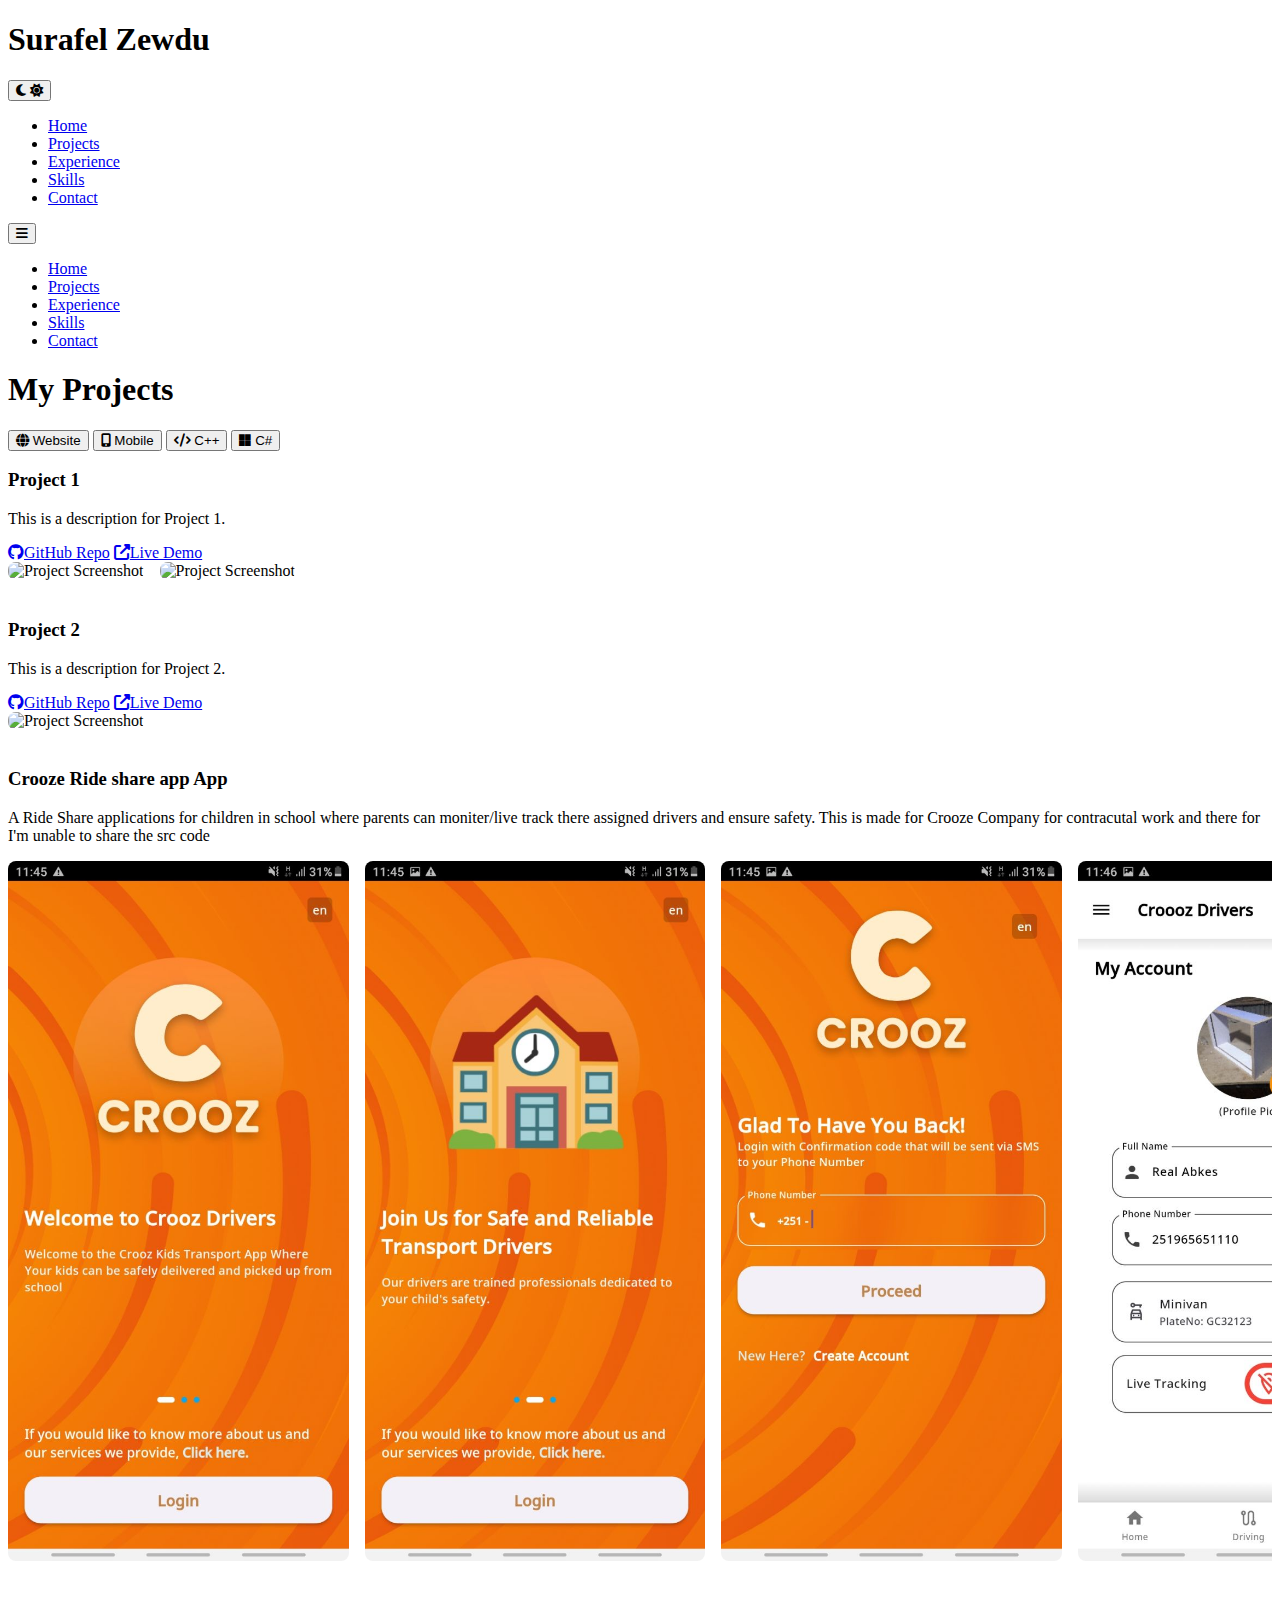
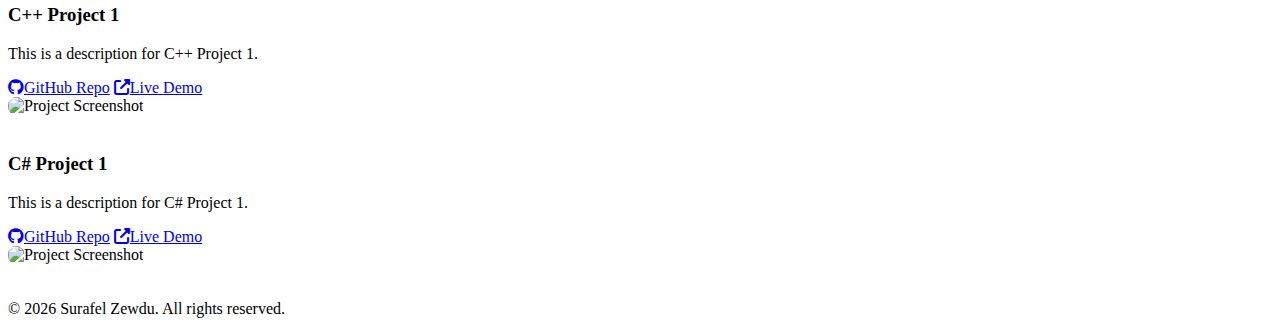
==== projects.html @ eff0adda "new portfolio" ====
<!DOCTYPE html>
<html lang="en">
<head>
    <meta charset="UTF-8">
    <meta name="viewport" content="width=device-width, initial-scale=1.0">
    <title>Surafel's Projects</title>
    <!-- Tailwind CSS CDN -->
    <script src="https://cdn.tailwindcss.com"></script>
    <link rel="stylesheet" href="index.css">

    <!-- Font Awesome CDN -->
    <link rel="stylesheet" href="https://cdnjs.cloudflare.com/ajax/libs/font-awesome/6.4.0/css/all.min.css">
    <!-- Swiper.js CDN for carousel -->
    <link rel="stylesheet" href="https://unpkg.com/swiper/swiper-bundle.min.css" />
    <script src="https://unpkg.com/swiper/swiper-bundle.min.js"></script>
    <script>
        // Tailwind Configuration
        tailwind.config = {
            darkMode: 'class',
            theme: {
                extend: {
                    colors: {
                        primary: '#60A5FA',
                    }
                }
            }
        }

        // Dark mode toggle function
        function toggleDarkMode() {
            document.documentElement.classList.toggle('dark');
            localStorage.theme = document.documentElement.classList.contains('dark') ? 'dark' : 'light';
        }

        // Initialize dark mode based on localStorage or system preference
        if (localStorage.theme === 'dark' || (!('theme' in localStorage) && window.matchMedia('(prefers-color-scheme: dark)').matches)) {
            document.documentElement.classList.add('dark');
        }

        // Function to show projects based on category
        function showProjects(category) {
            document.querySelectorAll('.project-category').forEach(el => el.classList.add('hidden'));
            document.getElementById(category + '-projects').classList.remove('hidden');
        }

        // Initialize Swiper carousels when the page loads
        document.addEventListener('DOMContentLoaded', function() {
            const swipers = document.querySelectorAll('.swiper');
            swipers.forEach((swiperEl, index) => {
                new Swiper(swiperEl, {
                    loop: true,
                    pagination: {
                        el: '.swiper-pagination',
                    },
                    navigation: {
                        nextEl: '.swiper-button-next',
                        prevEl: '.swiper-button-prev',
                    },
                });
            });
        });
    </script>
    <script src="projects.js"></script>
</head>
<body class="bg-white dark:bg-gray-900 text-gray-800 dark:text-gray-200">
    <!-- Header -->
    <header class="fixed w-full top-0 bg-white dark:bg-gray-900 shadow-sm z-50">
        <nav class="container mx-auto px-4 py-4 flex justify-between items-center">
            <h1 class="text-xl font-bold">Surafel Zewdu</h1>
            <div class="flex items-center gap-6">
                <button onclick="toggleDarkMode()" class="p-2 rounded-lg hover:bg-gray-100 dark:hover:bg-gray-800">
                    <i class="fas fa-moon dark:hidden"></i>
                    <i class="fas fa-sun hidden dark:block"></i>
                </button>
                <ul class="hidden md:flex space-x-6">
                    <li><a href="index.html#home" class="hover:text-primary">Home</a></li>
                    <li><a href="projects.html" class="hover:text-primary">Projects</a></li>
                    <li><a href="index.html#experience" class="hover:text-primary">Experience</a></li>
                    <li><a href="index.html#skills" class="hover:text-primary">Skills</a></li>
                    <li><a href="index.html#contact" class="hover:text-primary">Contact</a></li>
                </ul>
                <!-- Mobile Menu Button -->
                <button class="md:hidden" onclick="document.getElementById('mobile-menu').classList.toggle('hidden')">
                    <i class="fas fa-bars"></i>
                </button>
            </div>
        </nav>
        <!-- Mobile Menu -->
        <div id="mobile-menu" class="hidden md:hidden px-4 py-2 bg-gray-50 dark:bg-gray-800">
            <ul class="space-y-2">
                <li><a href="#home" class="block py-2 hover:text-primary">Home</a></li>
                <li><a href="projects.html" class="block py-2 hover:text-primary">Projects</a></li>
                <li><a href="#experience" class="block py-2 hover:text-primary">Experience</a></li>
                <li><a href="#skills" class="block py-2 hover:text-primary">Skills</a></li>
                <li><a href="#contact" class="block py-2 hover:text-primary">Contact</a></li>
            </ul>
        </div>
    </header>


    <!-- Project Categories -->
    <section class="pt-24 pb-12 container mx-auto px-4">
        <h1 class="text-3xl font-bold mb-8 text-center">My Projects</h1>
        <div class="flex flex-wrap justify-center gap-4 mb-8">
            <button onclick="showProjects('website')" class="flex items-center gap-2 px-4 py-2 bg-primary text-white rounded-full hover:bg-blue-600 transition-colors">
                <i class="fas fa-globe"></i> Website
            </button>
            <button onclick="showProjects('mobile')" class="flex items-center gap-2 px-4 py-2 bg-primary text-white rounded-full hover:bg-blue-600 transition-colors">
                <i class="fas fa-mobile-alt"></i> Mobile
            </button>
            <button onclick="showProjects('cpp')" class="flex items-center gap-2 px-4 py-2 bg-primary text-white rounded-full hover:bg-blue-600 transition-colors">
                <i class="fas fa-code"></i> C++
            </button>
            <button onclick="showProjects('csharp')" class="flex items-center gap-2 px-4 py-2 bg-primary text-white rounded-full hover:bg-blue-600 transition-colors">
                <i class="fab fa-microsoft"></i> C#
            </button>
        </div>
    </section>

    <!-- Project Lists -->
    <section class="container mx-auto px-4 pb-12">
        <!-- Website Projects -->
        <div id="website-projects" class="project-category">
            <h2 class="text-2xl font-bold mb-6">Website Projects</h2>
            <!-- Projects will be dynamically inserted here -->
        </div>
    
        <!-- Mobile Projects -->
        <div id="mobile-projects" class="project-category hidden">
            <h2 class="text-2xl font-bold mb-6">Mobile Projects</h2>
            <!-- Projects will be dynamically inserted here -->
        </div>
    
        <!-- C++ Projects -->
        <div id="cpp-projects" class="project-category hidden">
            <h2 class="text-2xl font-bold mb-6">C++ Projects</h2>
            <!-- Projects will be dynamically inserted here -->
        </div>
    
        <!-- C# Projects -->
        <div id="csharp-projects" class="project-category hidden">
            <h2 class="text-2xl font-bold mb-6">C# Projects</h2>
            <!-- Projects will be dynamically inserted here -->
        </div>
    </section>
    
<!-- Footer -->
<footer class="py-6 text-center border-t dark:border-gray-700">
    <p>&copy; <span id="current-year"></span> Surafel Zewdu. All rights reserved.</p>
</footer>

<script>
    document.addEventListener("DOMContentLoaded", function () {
        document.getElementById("current-year").textContent = new Date().getFullYear();
    });
</script>

    <script>
        function generateProjectHTML(project) {
            // Create the HTML structure for each project
            let projectHTML = `
                <div class="mb-12 bg-gray-50 dark:bg-gray-800 rounded-lg p-6">
                    <h3 class="text-xl font-semibold mb-2">${project.title}</h3>
                    <p class="mb-4 text-gray-600 dark:text-gray-400">${project.description}</p>
                    <div class="flex gap-4 mb-6">
                        ${project.githubLink ? `<a href="${project.githubLink}" class="text-primary hover:underline"><i class="fab fa-github mr-2"></i>GitHub Repo</a>` : ''}
                        ${project.liveLink ? `<a href="${project.liveLink}" class="text-primary hover:underline"><i class="fas fa-external-link-alt mr-2"></i>Live Demo</a>` : ''}
                    </div>
                    <div class="project-media-container overflow-x-auto flex gap-4 py-4">
                        ${project.media.map(media => `
                            <div class="project-media-item">
                                <img src="${media}" alt="Project Screenshot" class="project-media-img">
                            </div>
                        `).join('')}
                    </div>
                </div>
            `;
            return projectHTML;
        }

        function loadProjects(category) {
            const projectContainer = document.getElementById(category + '-projects');
            projectContainer.innerHTML = ''; // Clear any existing content

            projects[category].forEach(project => {
                projectContainer.innerHTML += generateProjectHTML(project);
            });
        }

        // Load Website projects on page load
        document.addEventListener("DOMContentLoaded", function() {
            loadProjects('website');
            loadProjects('mobile');
            loadProjects('cpp');
            loadProjects('csharp');
        });

    </script>
</body>
</html>
---- index.css ----
/* Global Scrollbar Styles */
::-webkit-scrollbar {
    width: 8px; /* Set scrollbar width */
    height: 8px; /* Set scrollbar height */
}

/* Scrollbar Track (background) */
::-webkit-scrollbar-track {
    background: #f1f1f1; /* Light Mode */
}

::-webkit-scrollbar-track {
    background: #333; /* Dark Mode */
}

/* Scrollbar Thumb (the draggable part) */
::-webkit-scrollbar-thumb {
    background: #888; /* Light Mode */
    border-radius: 10px;
}

/* Scrollbar Thumb Hover */
::-webkit-scrollbar-thumb:hover {
    background: #555; /* Light Mode */
}

/* Dark Mode Scrollbar Thumb */
@media (prefers-color-scheme: dark) {
    ::-webkit-scrollbar-track {
        background: #444; /* Dark Mode */
    }

    ::-webkit-scrollbar-thumb {
        background: #888; /* Dark Mode */
    }

    ::-webkit-scrollbar-thumb:hover {
        background: #555; /* Dark Mode */
    }
}

















/* Container for images to scroll horizontally */
.project-media-container {
    display: flex;
    overflow-x: auto;
    gap: 16px;
    padding-bottom: 20px;
}

/* Individual image containers */
.project-media-item {
    flex-shrink: 0; /* Prevent images from shrinking */
}

/* Images inside project media container */
.project-media-img {
    max-width: auto; /* Ensure images do not stretch beyond their natural size */
    max-height: 700px; /* Maintain the aspect ratio of the image */
    border-radius: 8px;
    object-fit: contain; /* Ensure that images do not distort */
}

/* Scrollbar Styles */
.project-media-container::-webkit-scrollbar {
    height: 8px; /* Set height for horizontal scrollbar */
}

.project-media-container::-webkit-scrollbar-thumb {
    background-color: #888; /* Color for scrollbar thumb */
    border-radius: 4px;
}

.project-media-container::-webkit-scrollbar-thumb:hover {
    background-color: #555; /* Darker color on hover */
}

.project-media-container::-webkit-scrollbar-track {
    background: #f1f1f1; /* Track color */
}

/* Dark Mode Scrollbar Styles */
@media (prefers-color-scheme: dark) {
    .project-media-container::-webkit-scrollbar-thumb {
        background-color: #555; /* Dark mode scrollbar thumb */
    }

    .project-media-container::-webkit-scrollbar-thumb:hover {
        background-color: #222; /* Darker on hover */
    }

    .project-media-container::-webkit-scrollbar-track {
        background: #333; /* Dark mode track */
    }
}
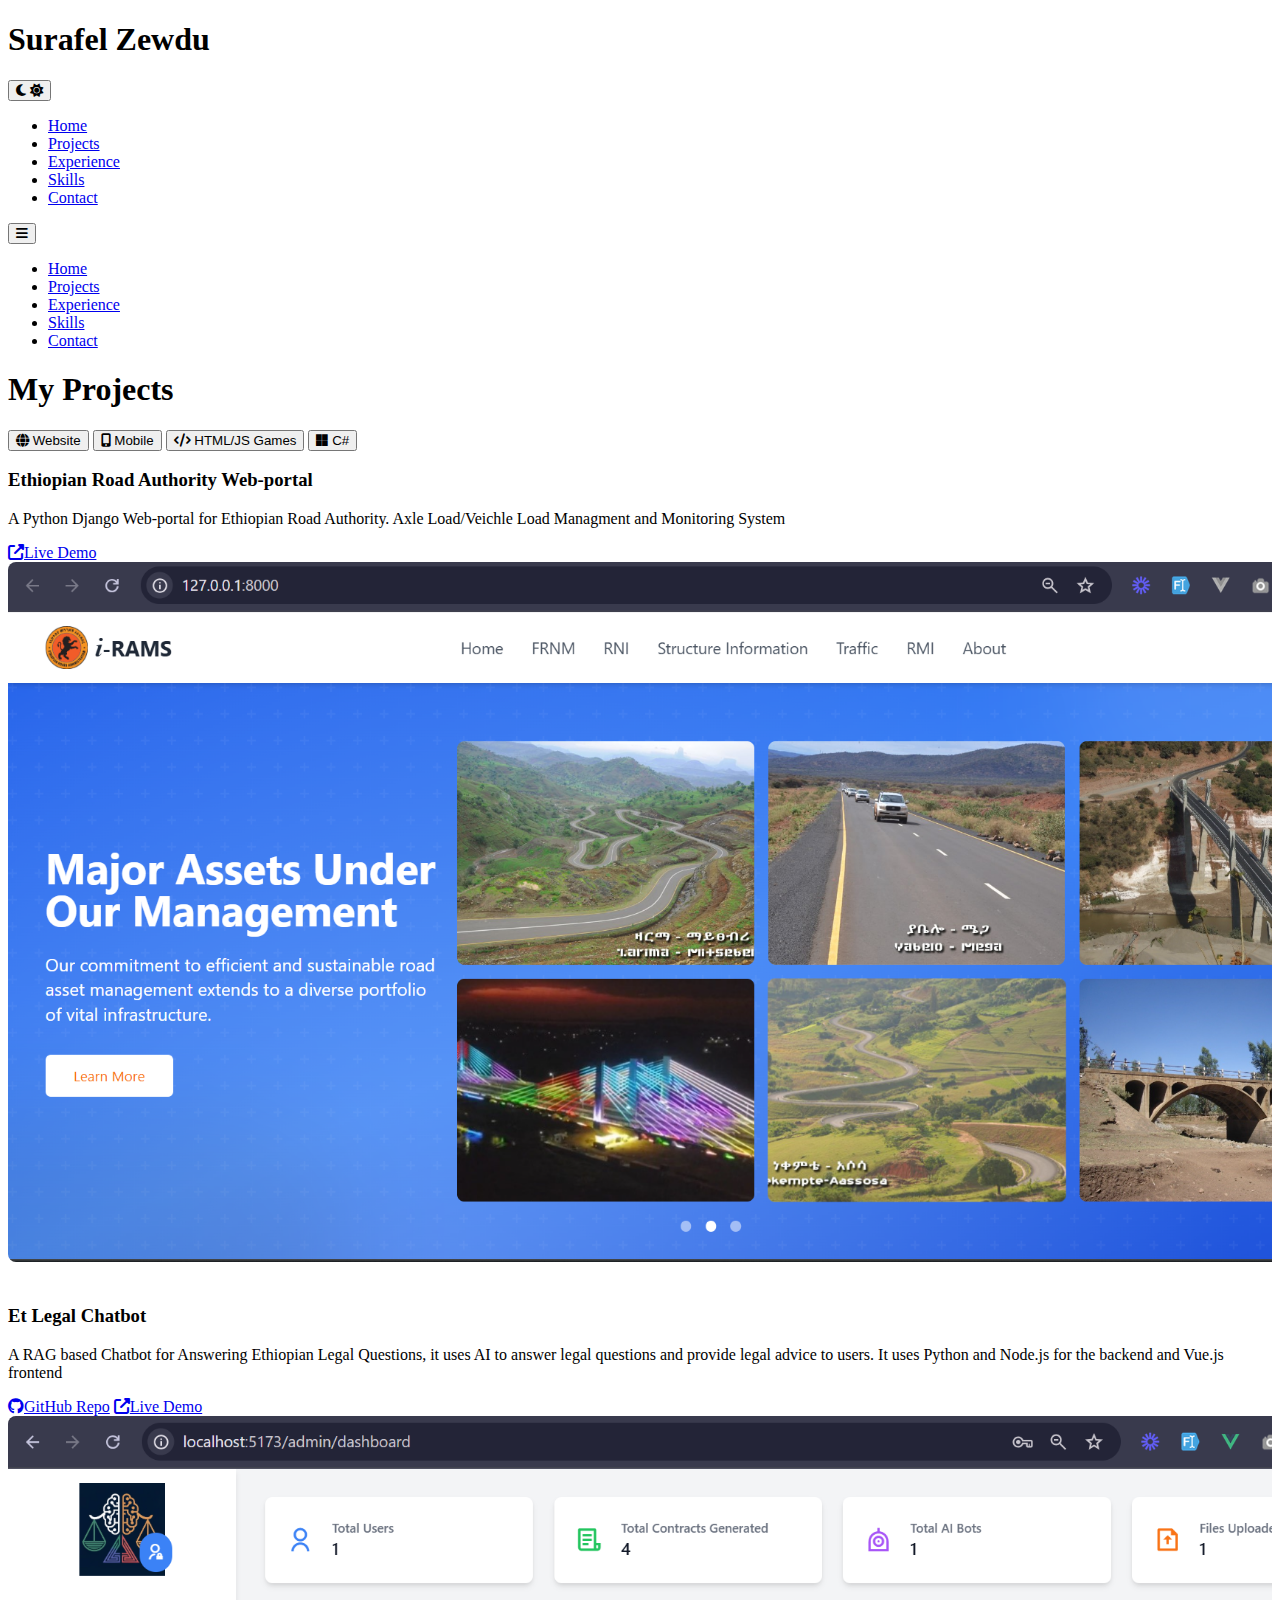
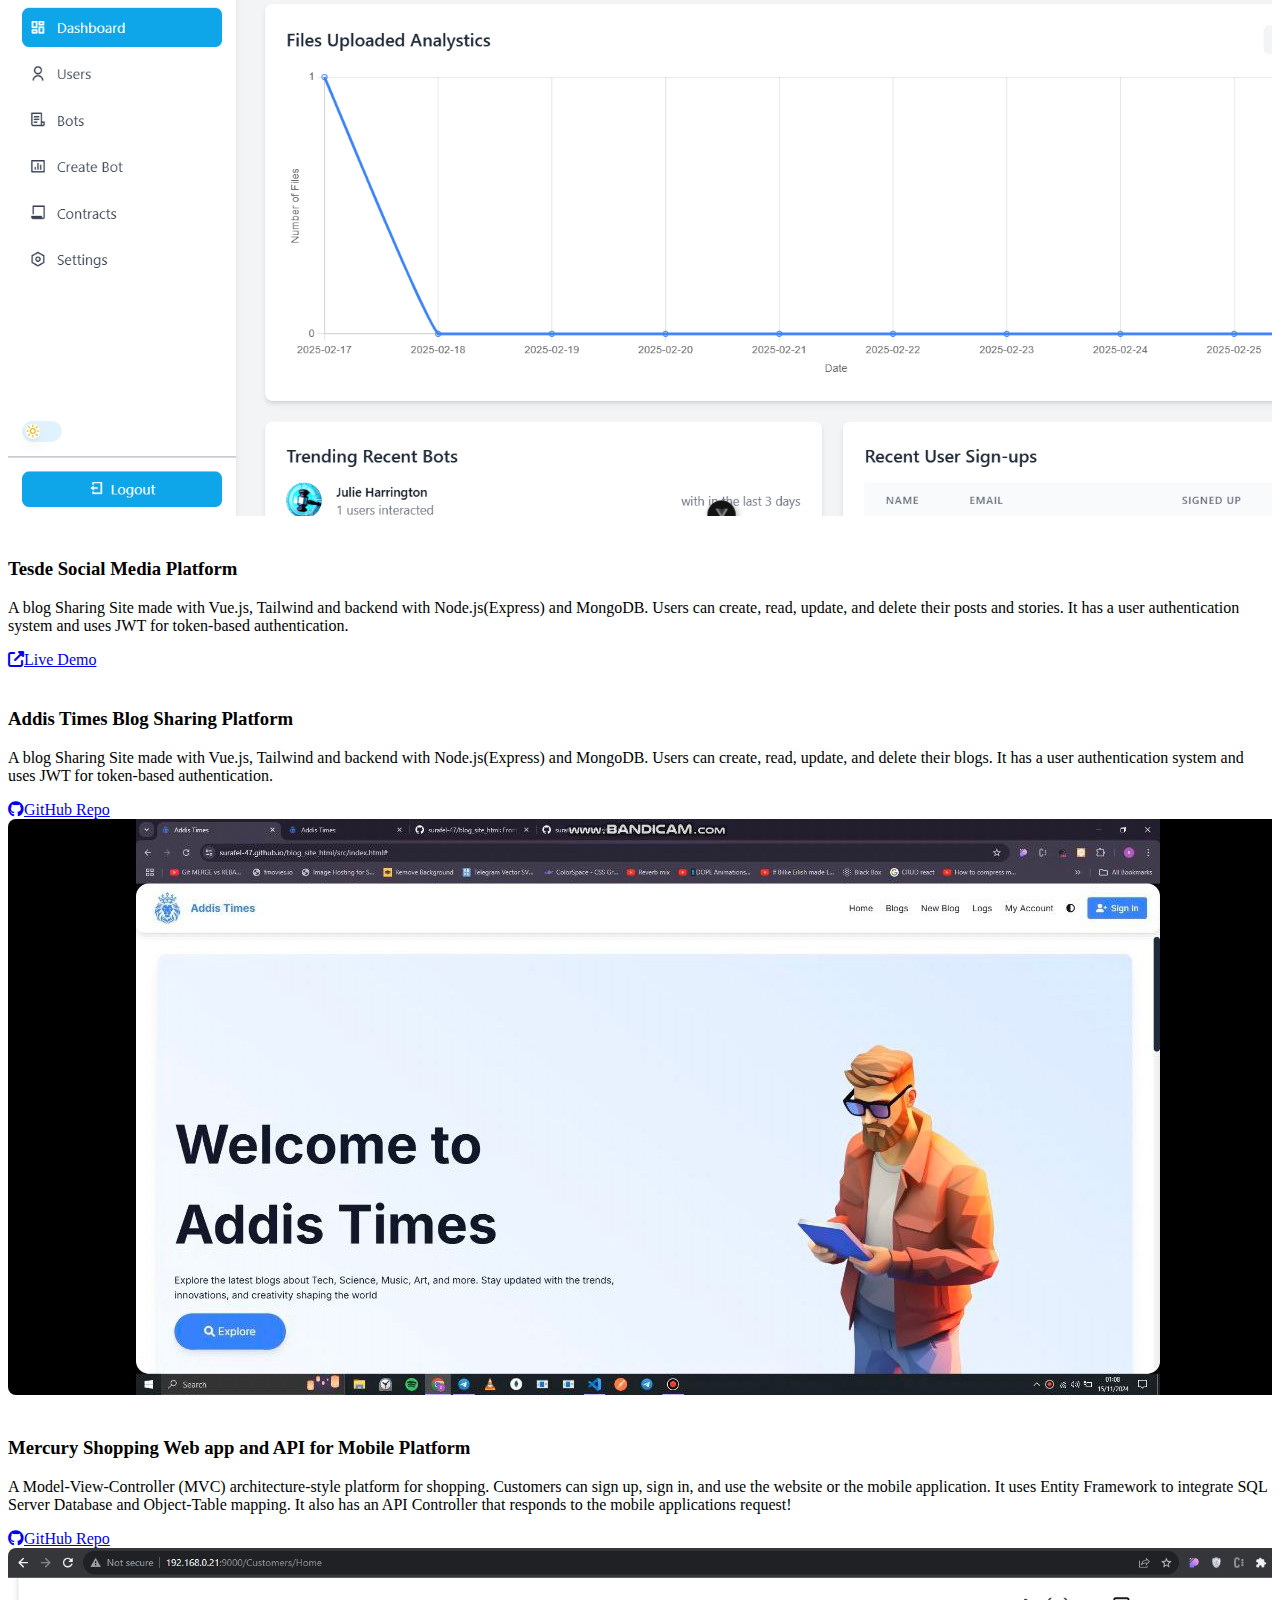
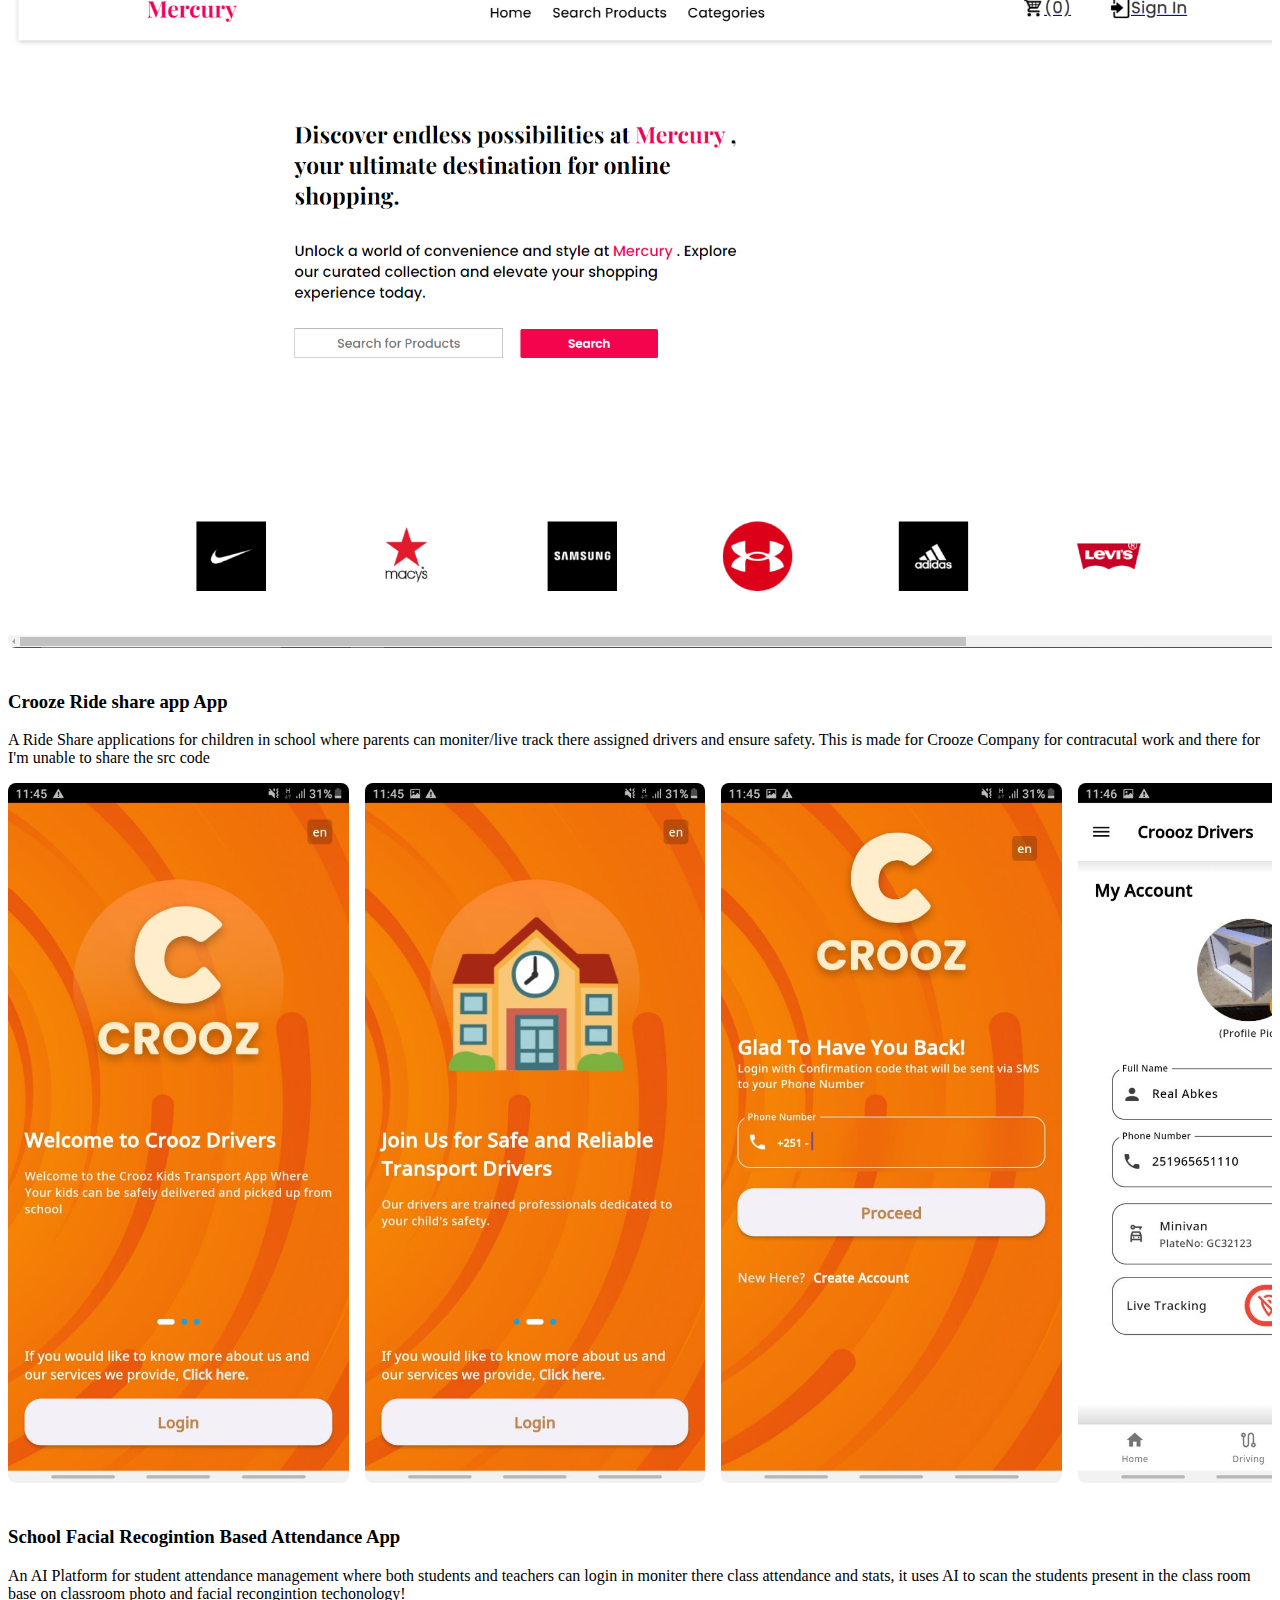
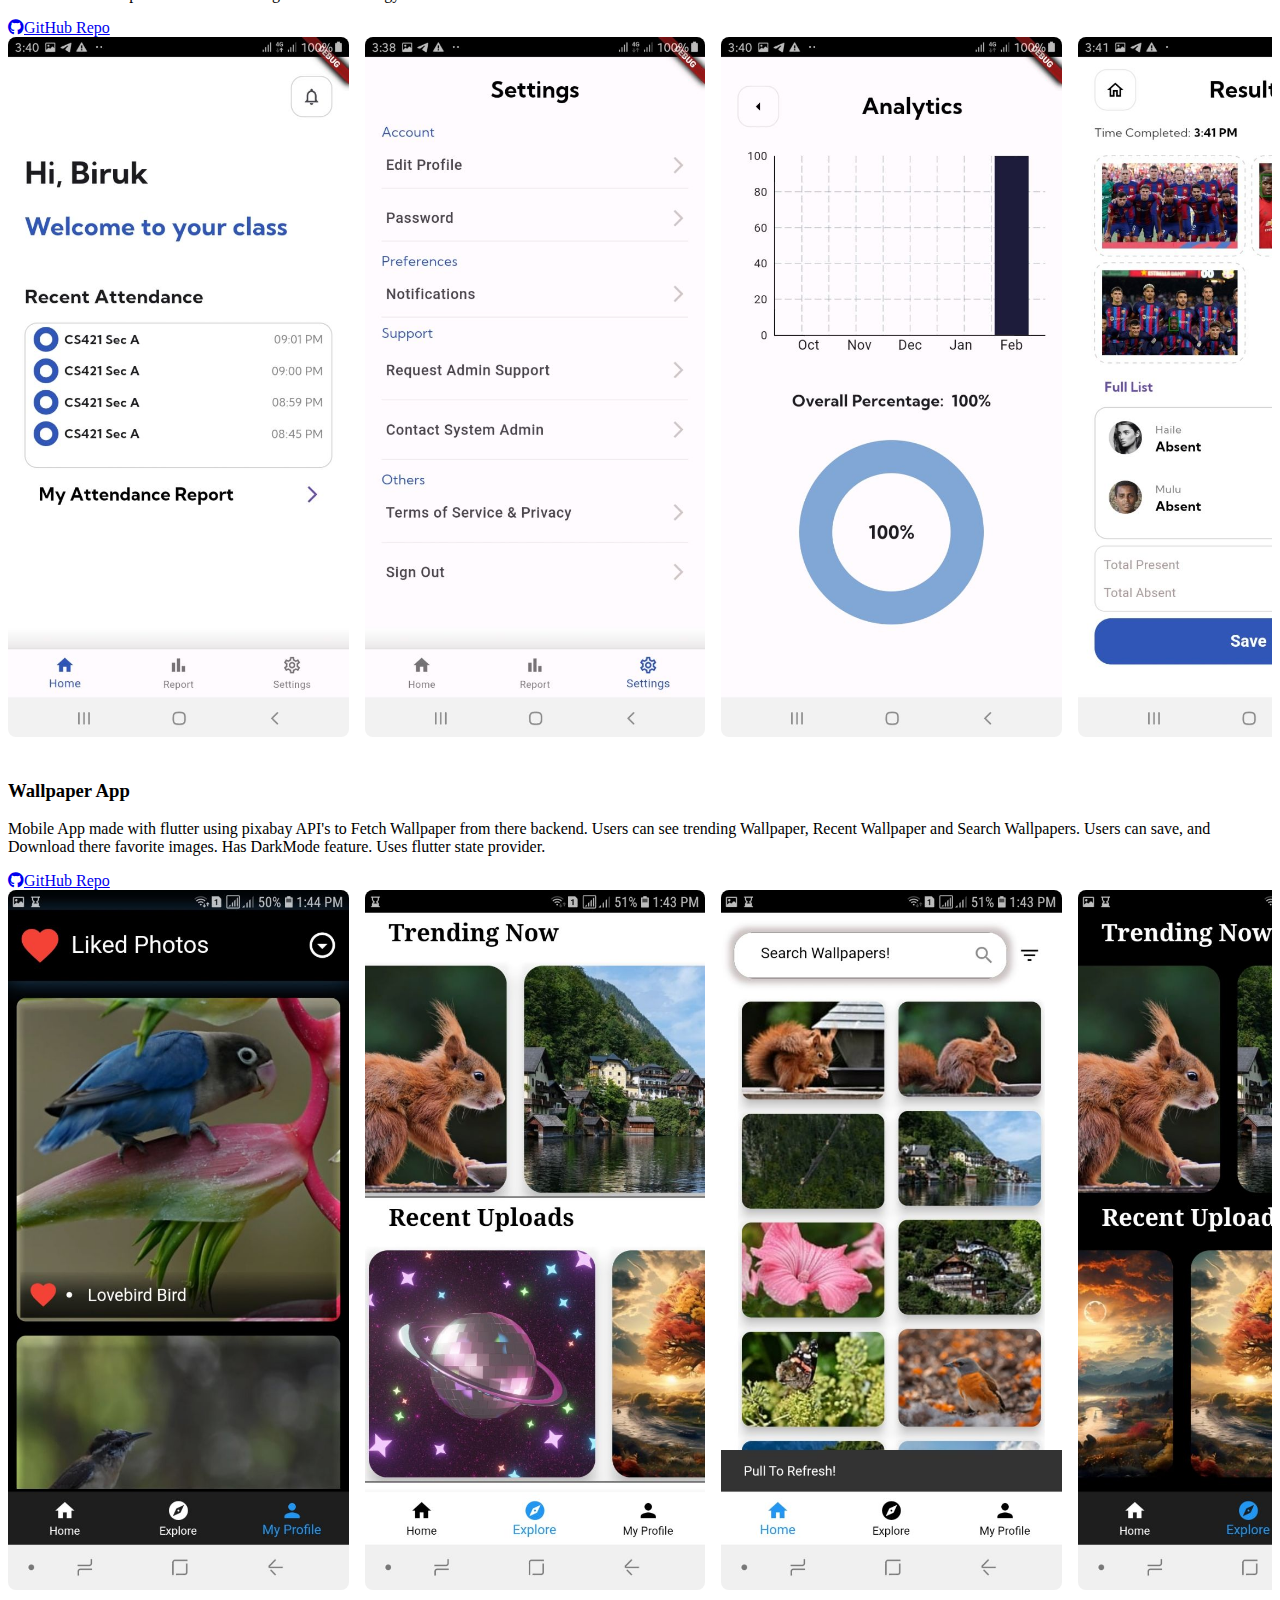
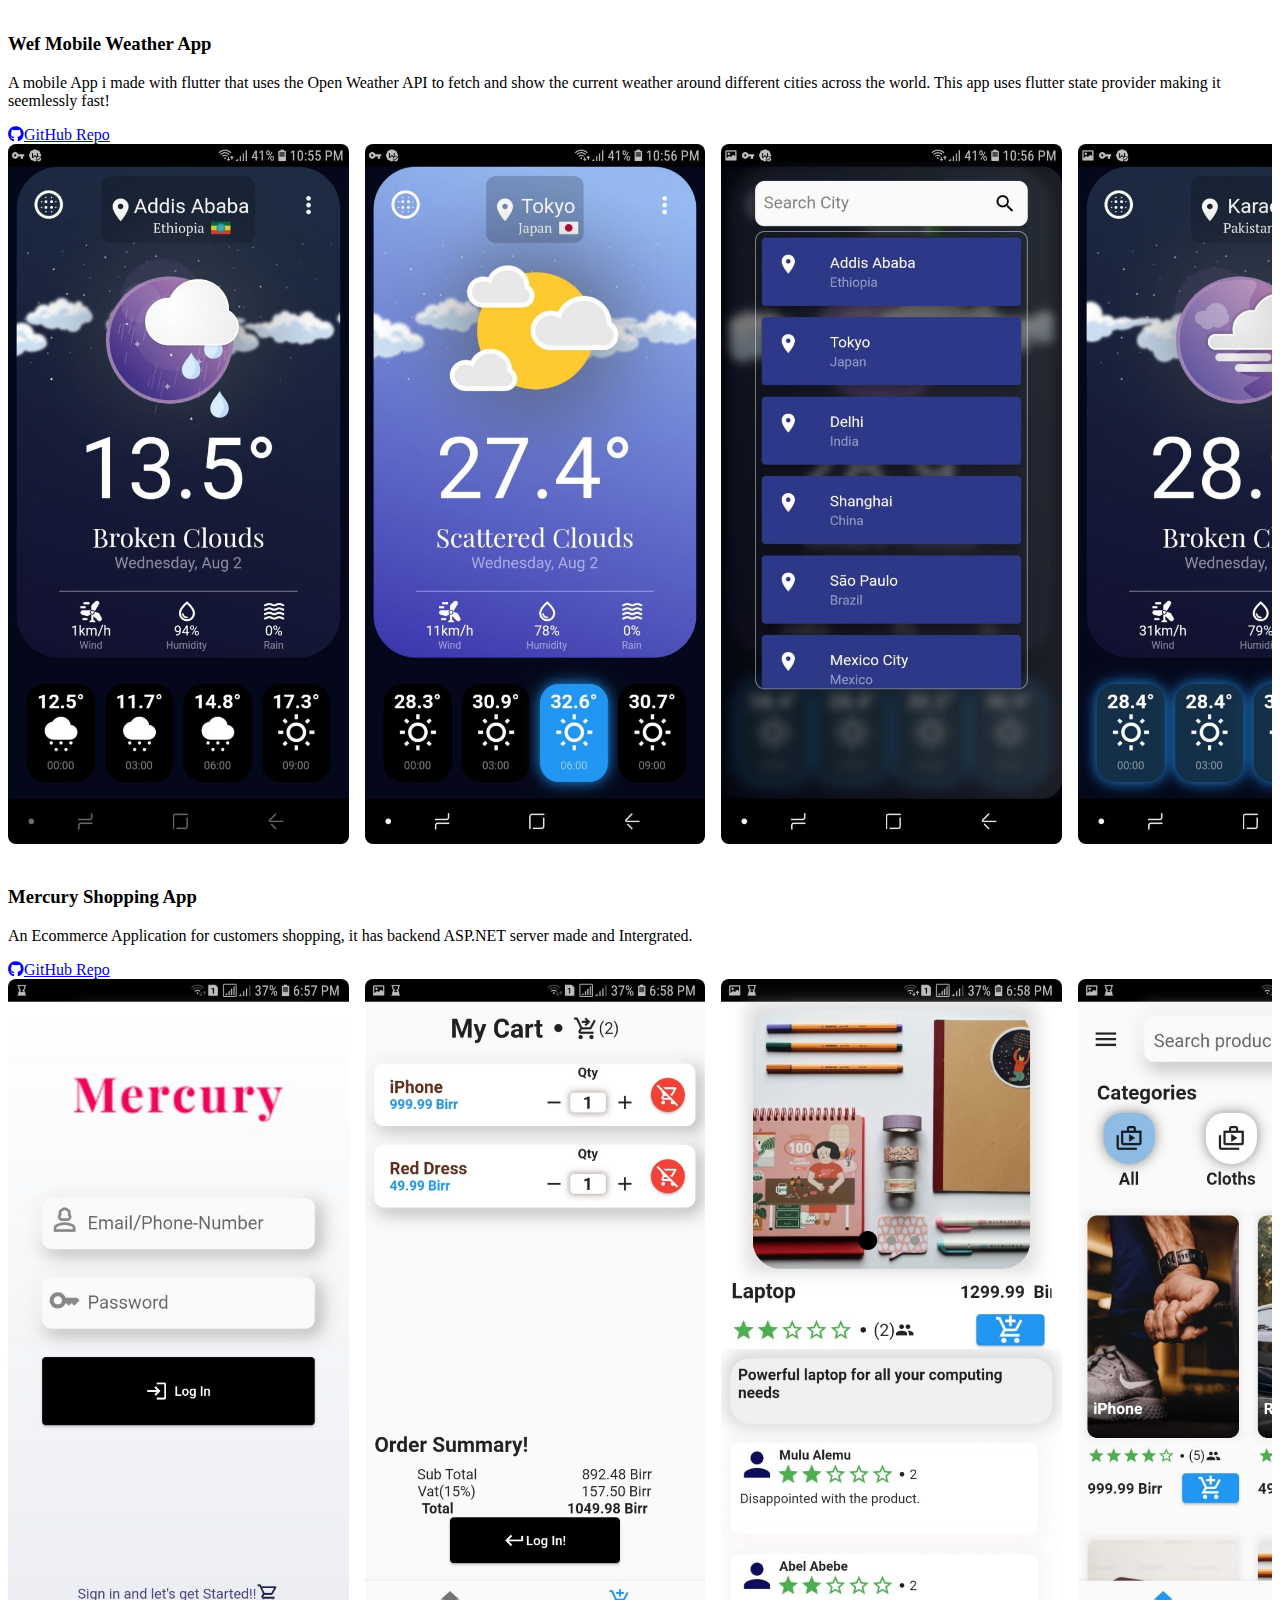
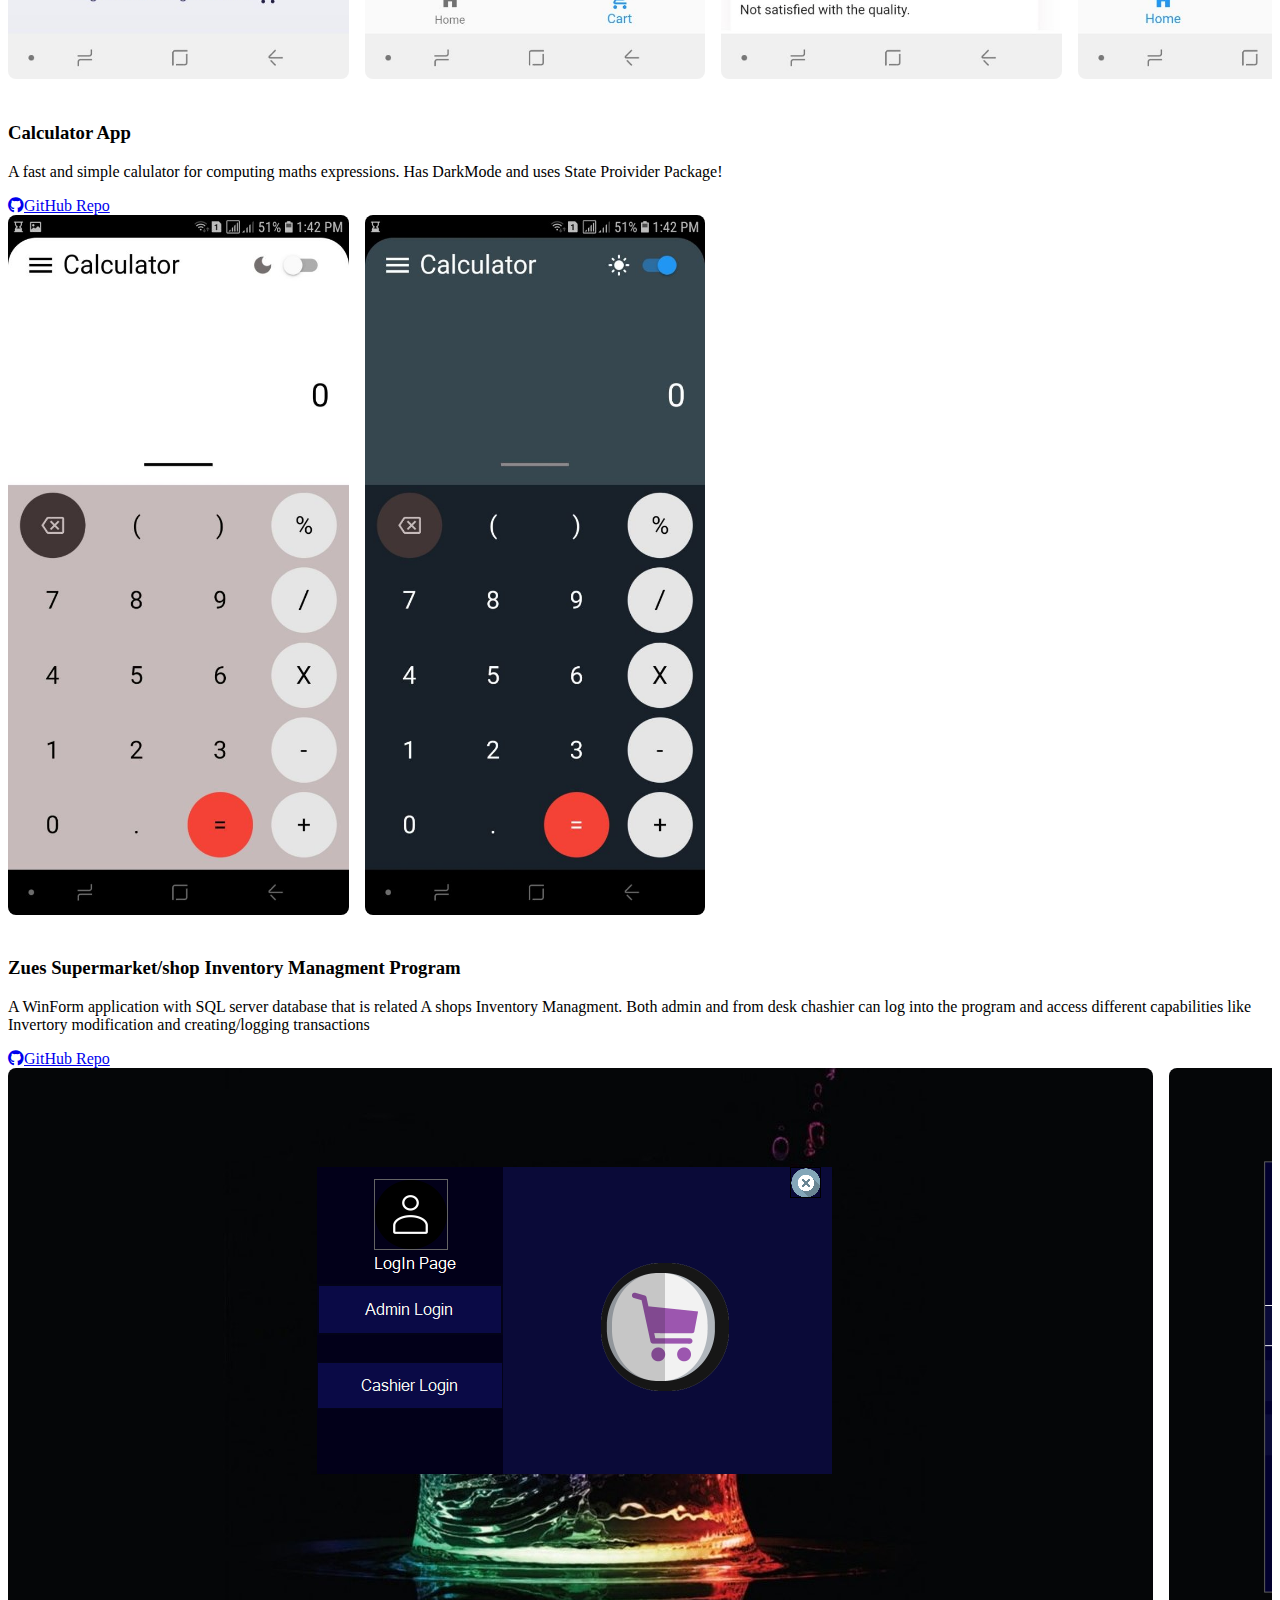
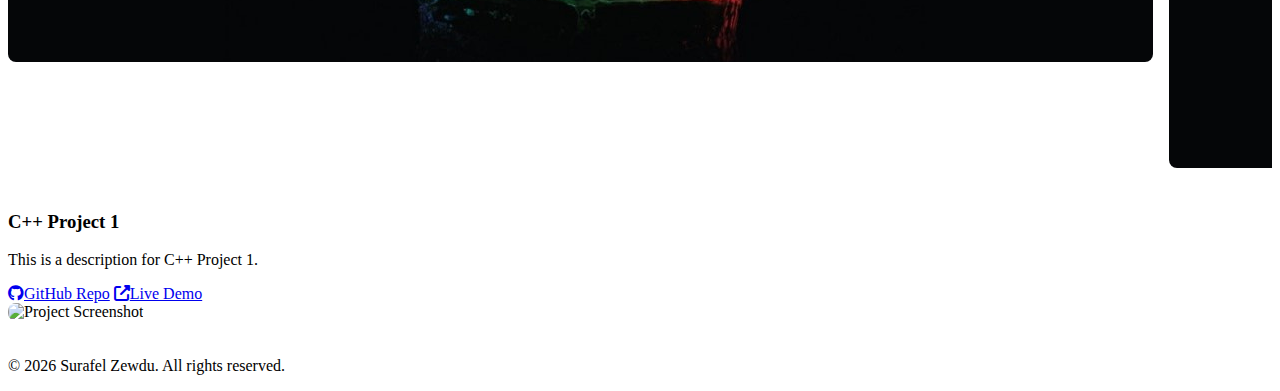
==== commit f976427d: "1" ====
--- a/projects.html
+++ b/projects.html
@@ -109,7 +109,7 @@
                 <i class="fas fa-mobile-alt"></i> Mobile
             </button>
             <button onclick="showProjects('cpp')" class="flex items-center gap-2 px-4 py-2 bg-primary text-white rounded-full hover:bg-blue-600 transition-colors">
-                <i class="fas fa-code"></i> C++
+                <i class="fas fa-code"></i> HTML/JS Games
             </button>
             <button onclick="showProjects('csharp')" class="flex items-center gap-2 px-4 py-2 bg-primary text-white rounded-full hover:bg-blue-600 transition-colors">
                 <i class="fab fa-microsoft"></i> C#
@@ -130,18 +130,20 @@
             <h2 class="text-2xl font-bold mb-6">Mobile Projects</h2>
             <!-- Projects will be dynamically inserted here -->
         </div>
-    
-        <!-- C++ Projects -->
-        <div id="cpp-projects" class="project-category hidden">
-            <h2 class="text-2xl font-bold mb-6">C++ Projects</h2>
-            <!-- Projects will be dynamically inserted here -->
-        </div>
-    
+
         <!-- C# Projects -->
         <div id="csharp-projects" class="project-category hidden">
             <h2 class="text-2xl font-bold mb-6">C# Projects</h2>
             <!-- Projects will be dynamically inserted here -->
         </div>
+    
+        <!-- Games Projects -->
+        <div id="cpp-projects" class="project-category hidden">
+            <h2 class="text-2xl font-bold mb-6">C++ Projects</h2>
+            <!-- Projects will be dynamically inserted here -->
+        </div>
+    
+
     </section>
     
 <!-- Footer -->
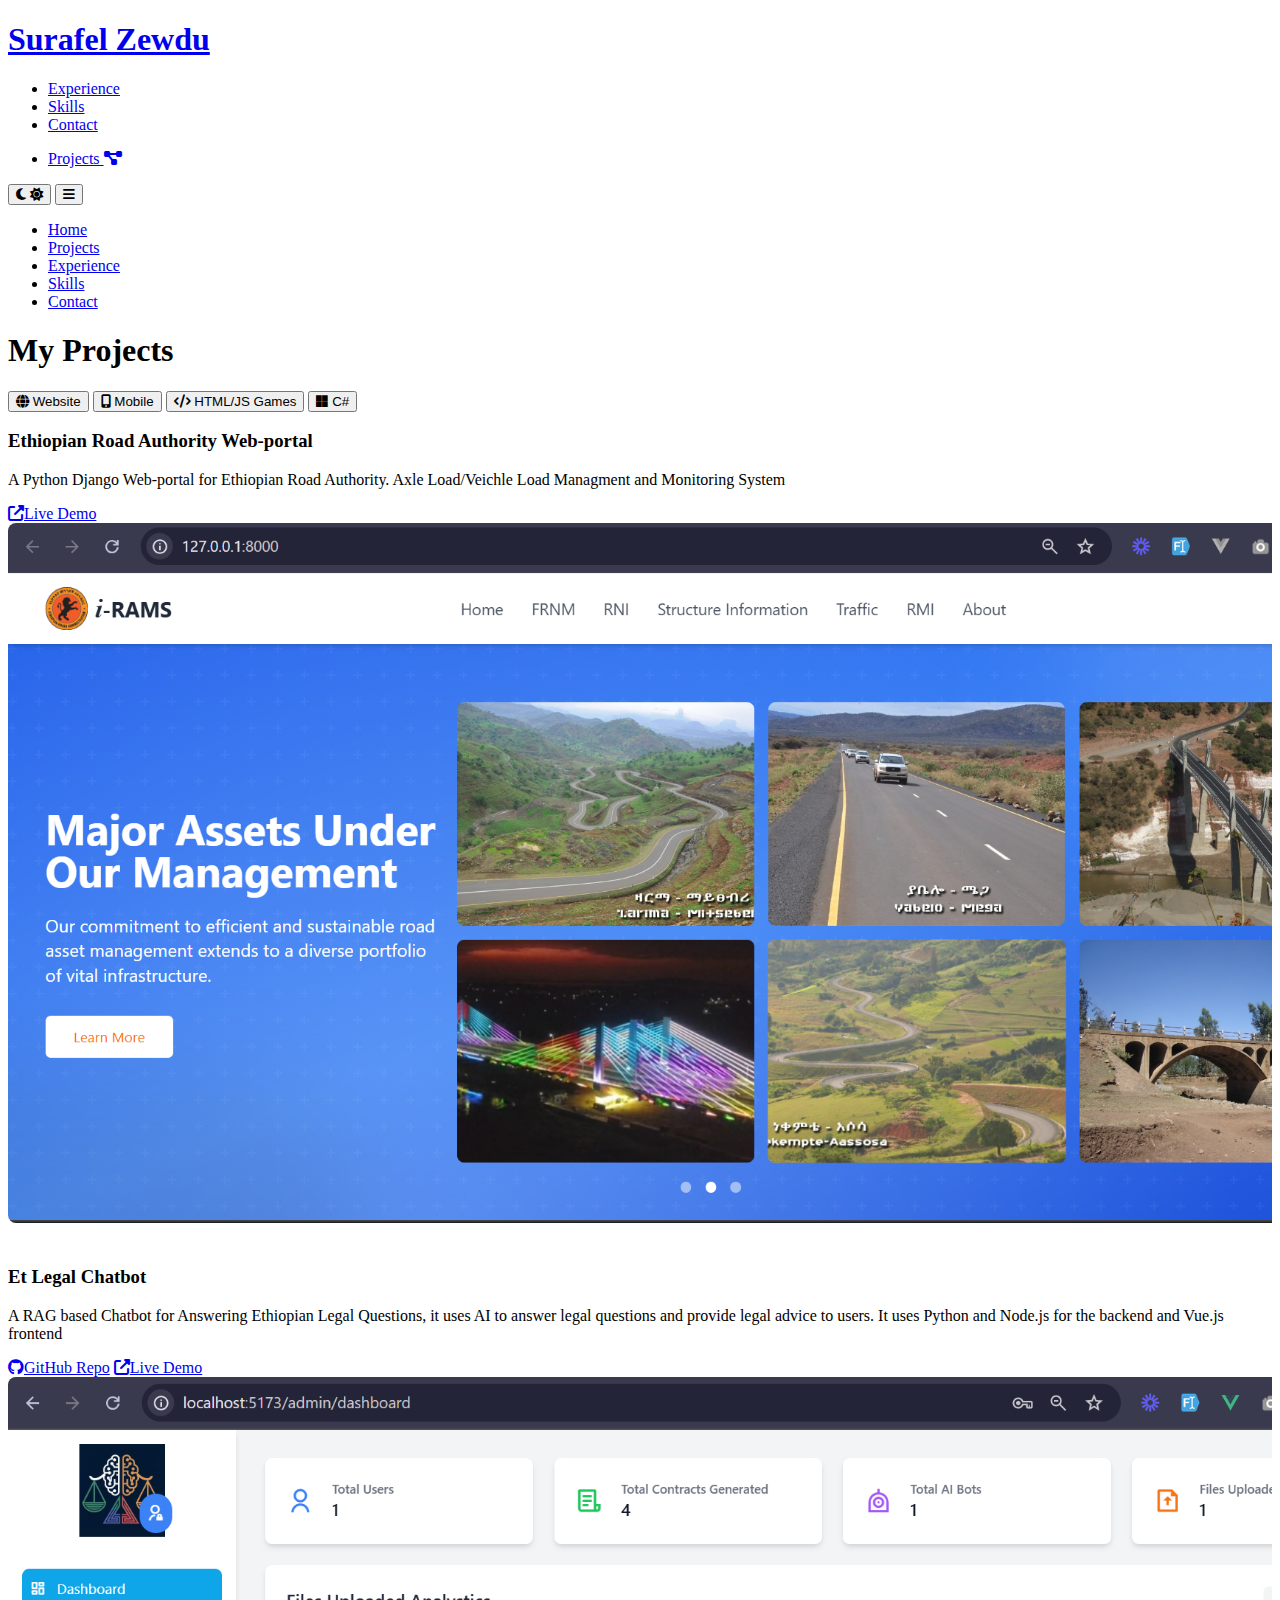
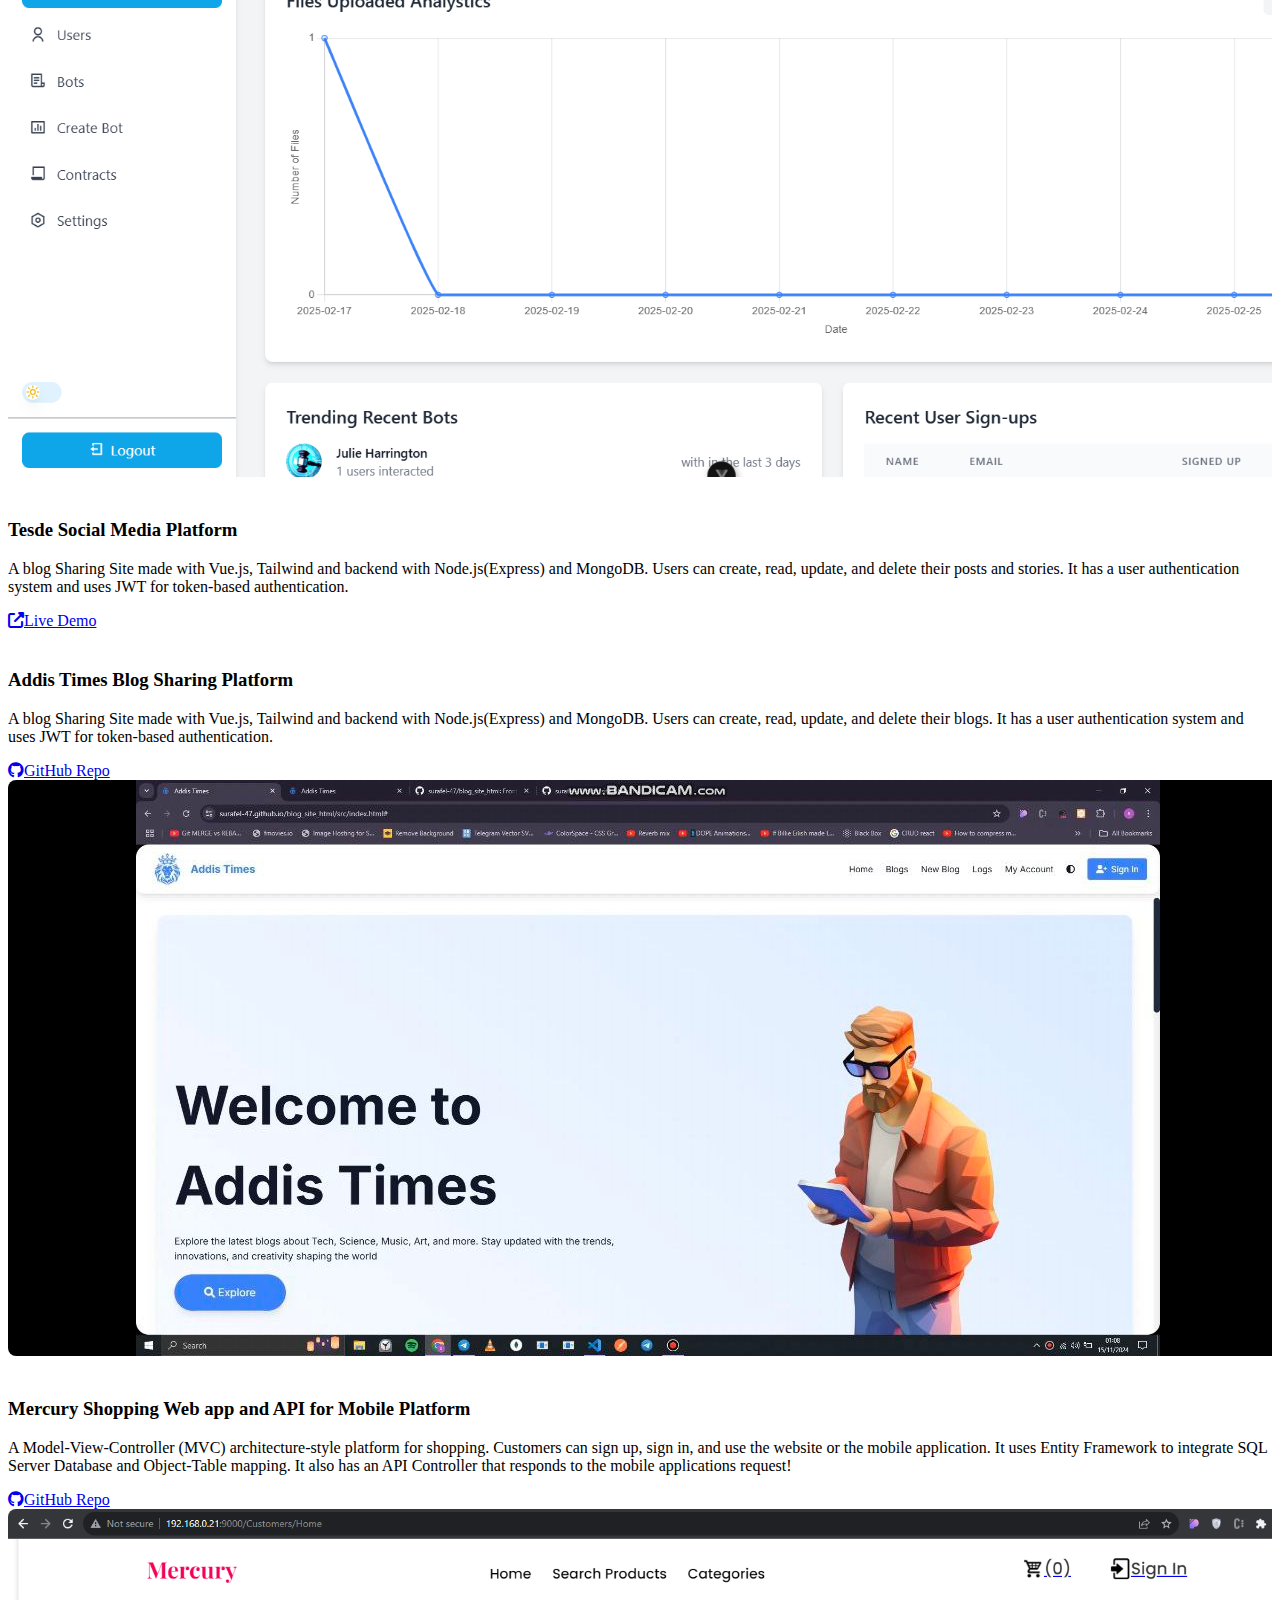
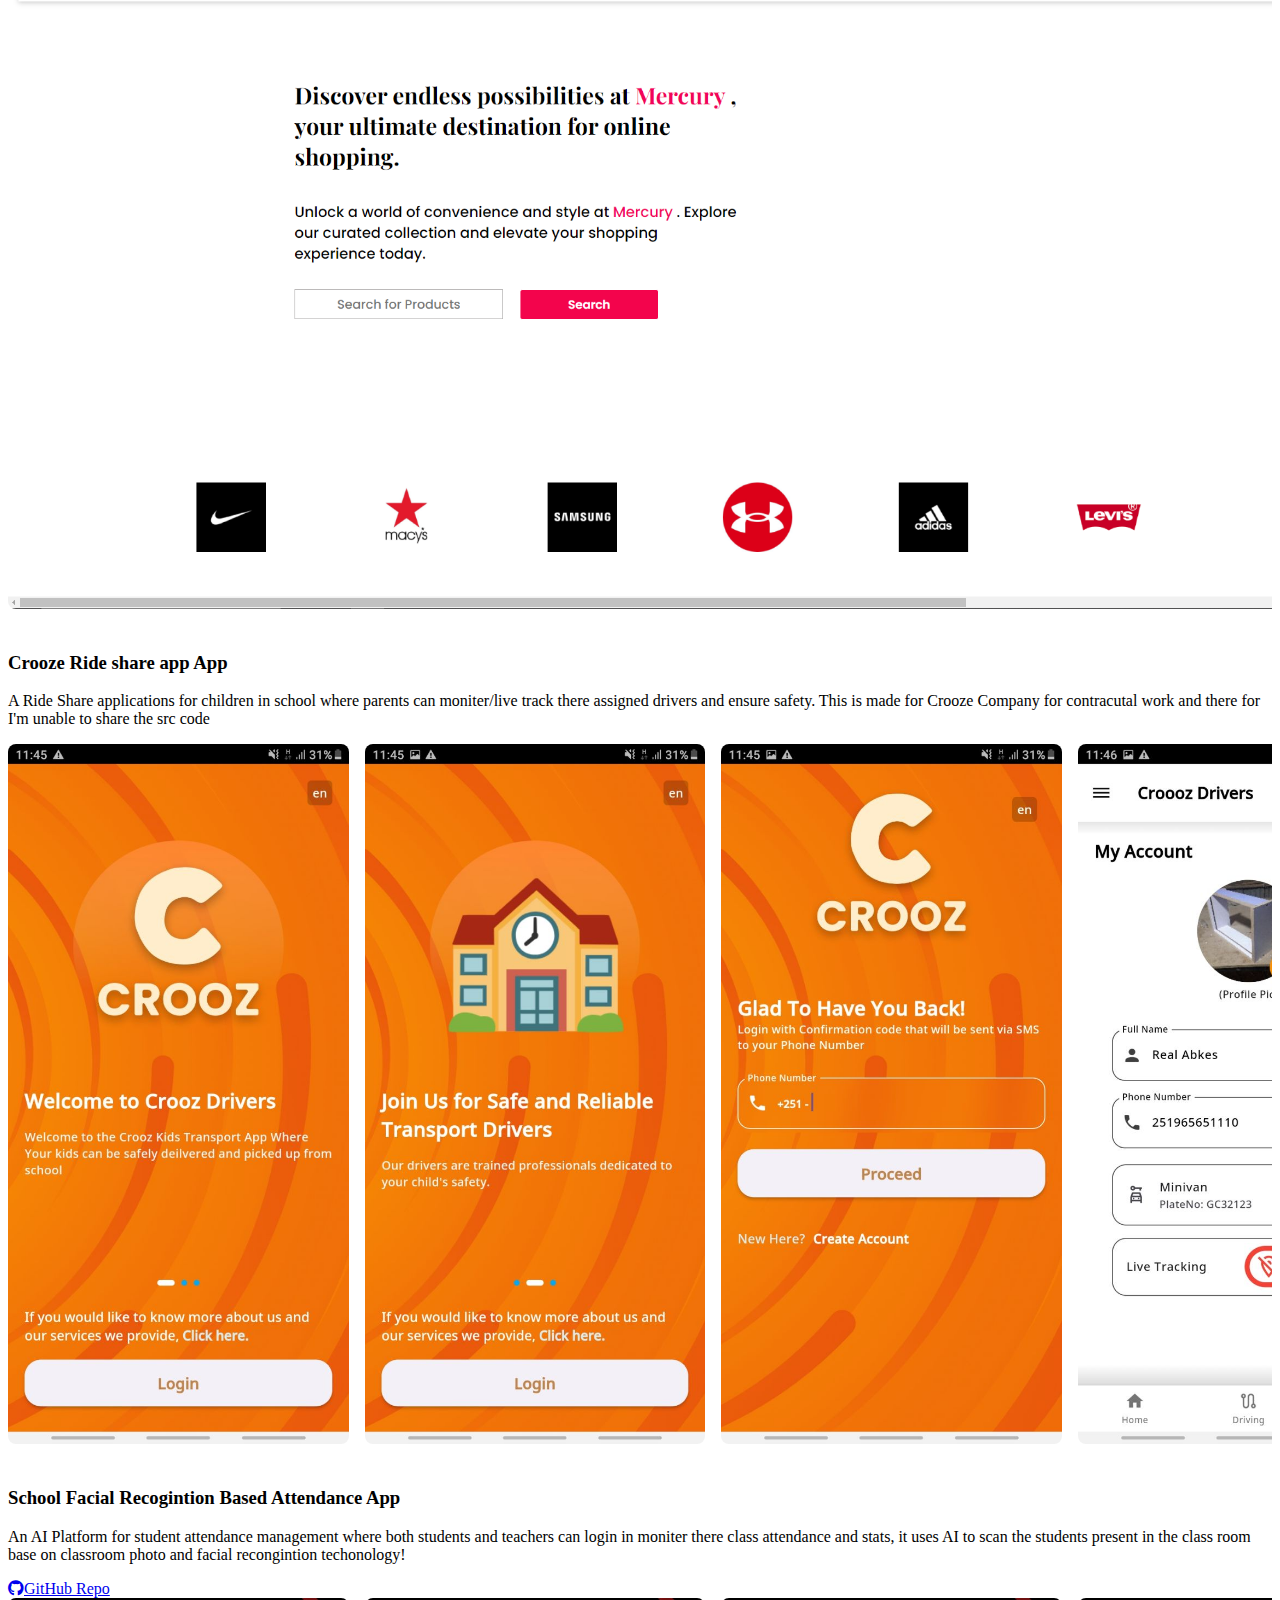
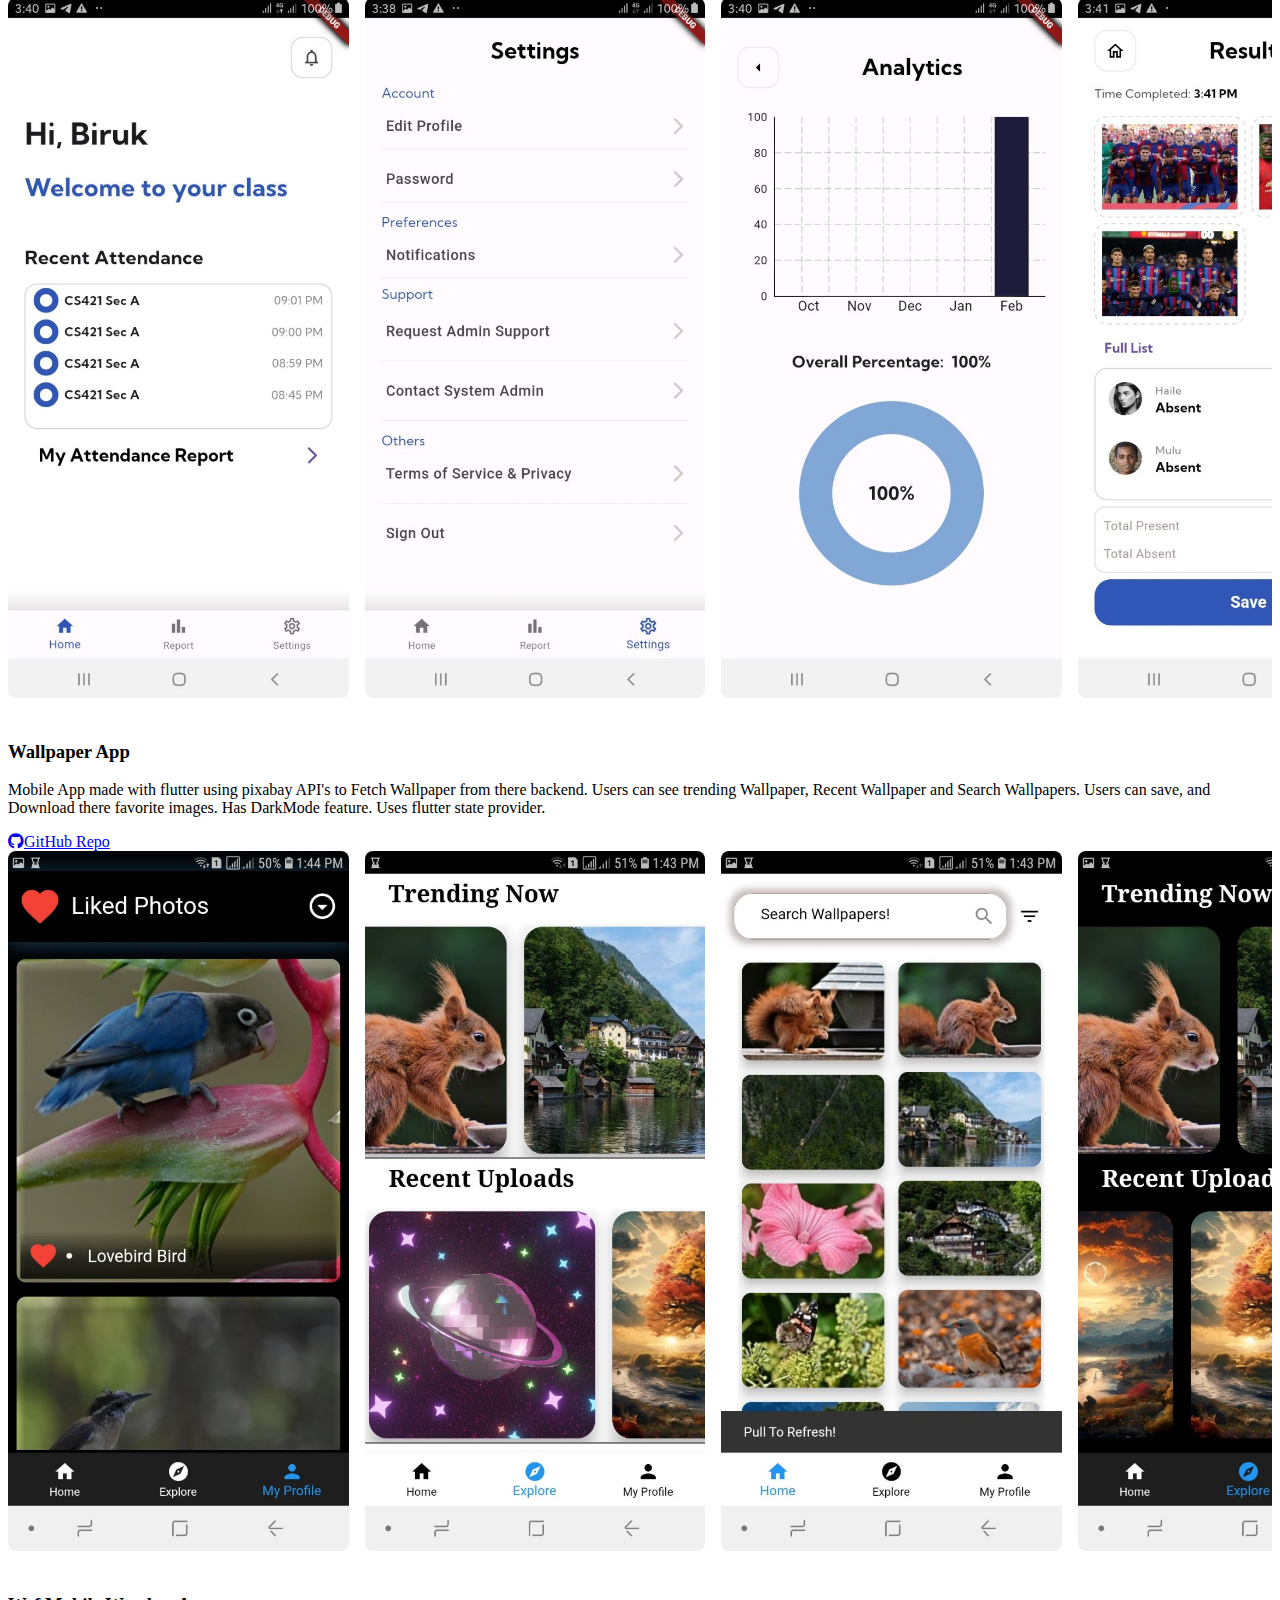
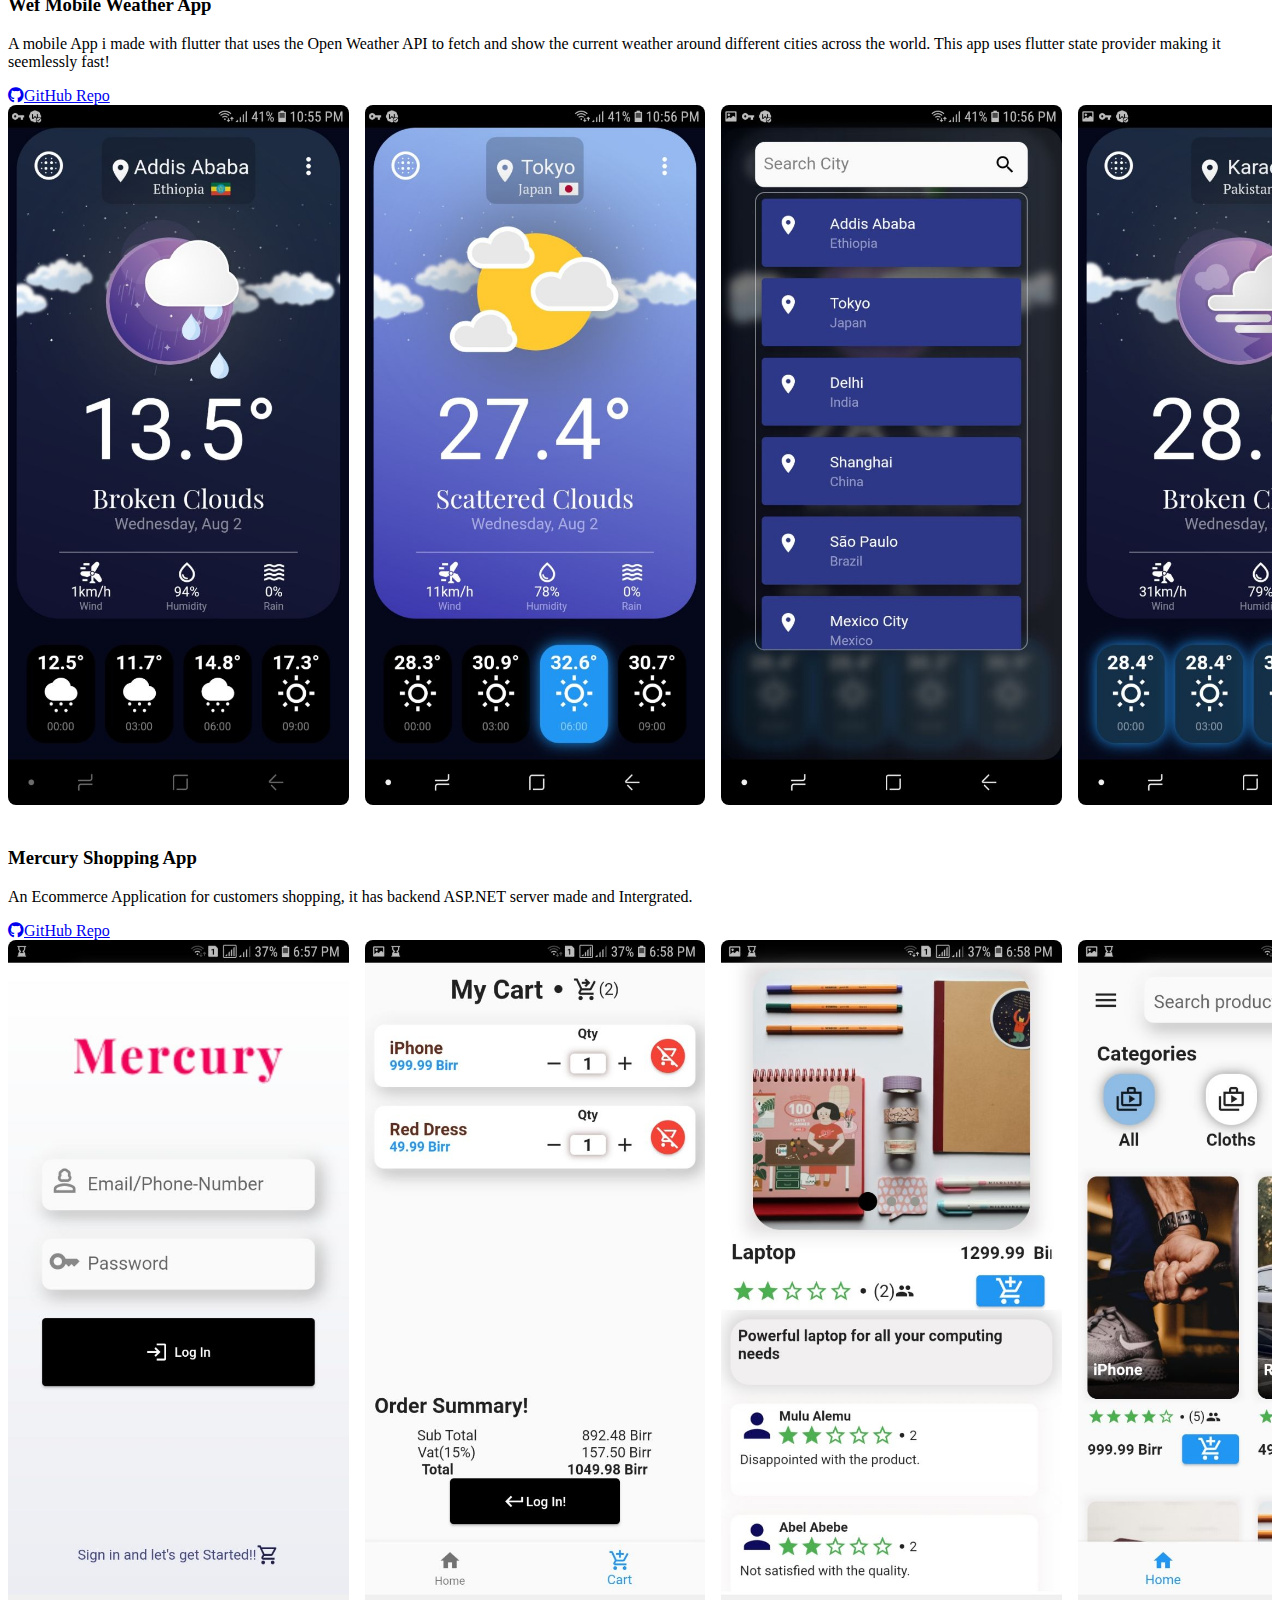
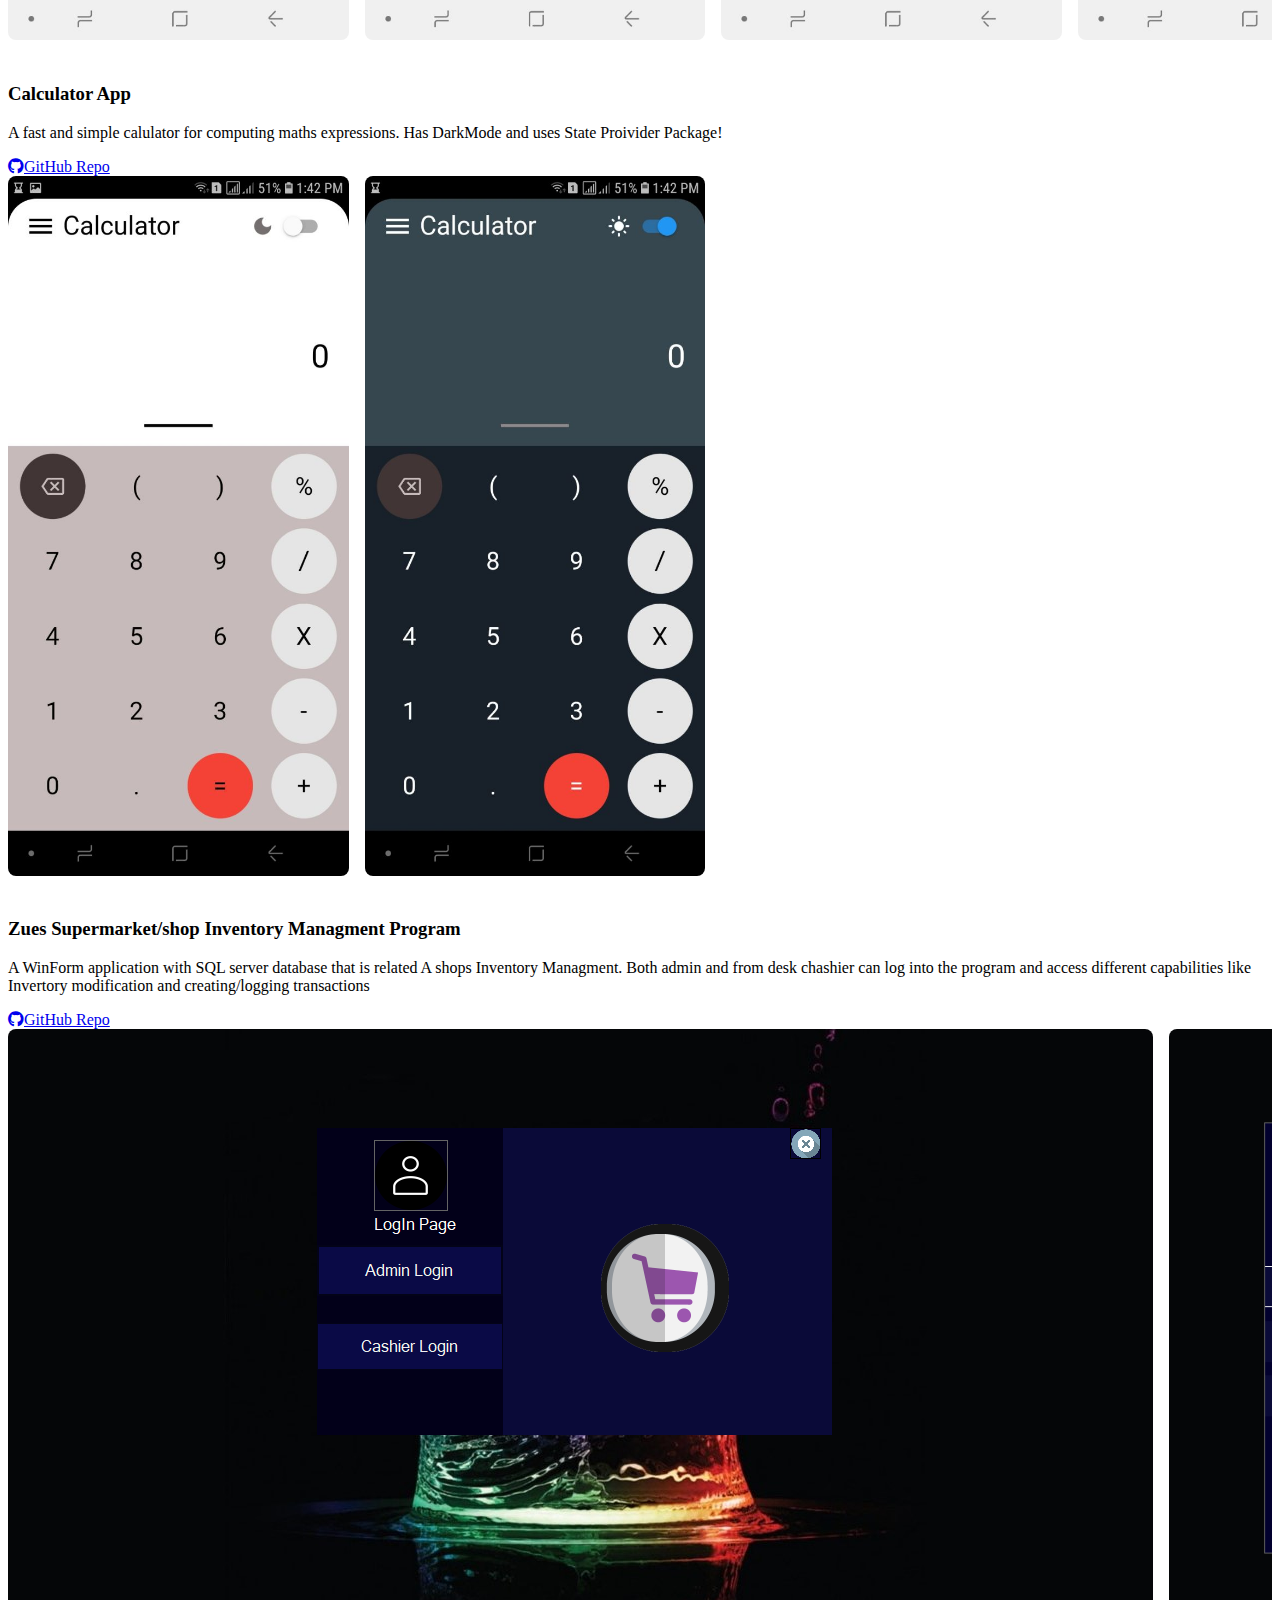
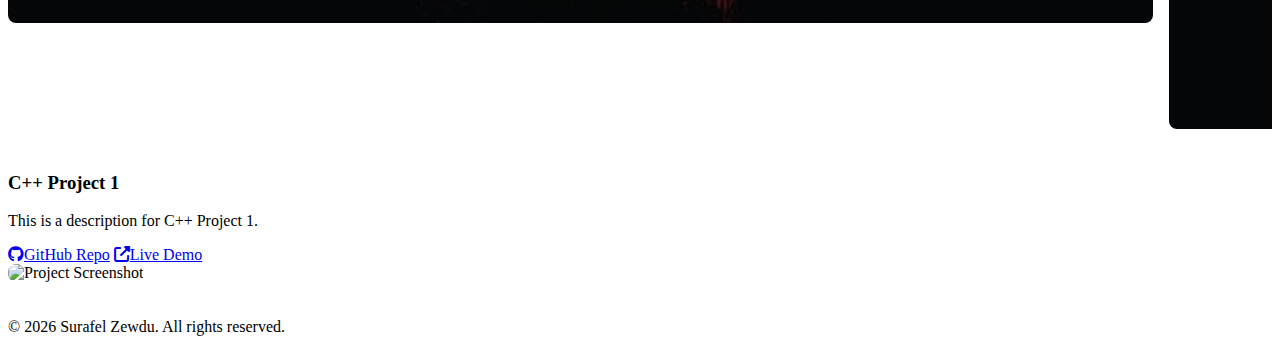
==== commit 98facd4f: "Enhance navigation and project presentation with updated links and new Fancybox integration" ====
--- a/projects.html
+++ b/projects.html
@@ -66,19 +66,26 @@
     <!-- Header -->
     <header class="fixed w-full top-0 bg-white dark:bg-gray-900 shadow-sm z-50">
         <nav class="container mx-auto px-4 py-4 flex justify-between items-center">
-            <h1 class="text-xl font-bold">Surafel Zewdu</h1>
+            <div class="flex gap-8">
+                <h1 class="text-xl font-bold"><a href="index.html#home">Surafel Zewdu</a></h1>
+                <ul class="hidden md:flex space-x-6 pt-1">
+                    <li><a href="index.html#experience" class="hover:text-primary">Experience</a></li>
+                    <li><a href="index.html#skills" class="hover:text-primary">Skills</a></li>
+                    <li><a href="index.html#contact" class="hover:text-primary">Contact</a></li>
+                </ul>
+            </div>
             <div class="flex items-center gap-6">
+                <ul class="hidden md:flex space-x-6">
+                    <li>
+                        <a href="projects.html" class="inline-block bg-primary text-white px-6 py-2 rounded-full hover:bg-blue-600 transition-colors">
+                          Projects <i class="fas fa-project-diagram ml-2"></i>
+                        </a>
+                      </li>
+                                      </ul>
                 <button onclick="toggleDarkMode()" class="p-2 rounded-lg hover:bg-gray-100 dark:hover:bg-gray-800">
                     <i class="fas fa-moon dark:hidden"></i>
                     <i class="fas fa-sun hidden dark:block"></i>
                 </button>
-                <ul class="hidden md:flex space-x-6">
-                    <li><a href="index.html#home" class="hover:text-primary">Home</a></li>
-                    <li><a href="projects.html" class="hover:text-primary">Projects</a></li>
-                    <li><a href="index.html#experience" class="hover:text-primary">Experience</a></li>
-                    <li><a href="index.html#skills" class="hover:text-primary">Skills</a></li>
-                    <li><a href="index.html#contact" class="hover:text-primary">Contact</a></li>
-                </ul>
                 <!-- Mobile Menu Button -->
                 <button class="md:hidden" onclick="document.getElementById('mobile-menu').classList.toggle('hidden')">
                     <i class="fas fa-bars"></i>
@@ -96,6 +103,7 @@
             </ul>
         </div>
     </header>
+
 
 
     <!-- Project Categories -->
